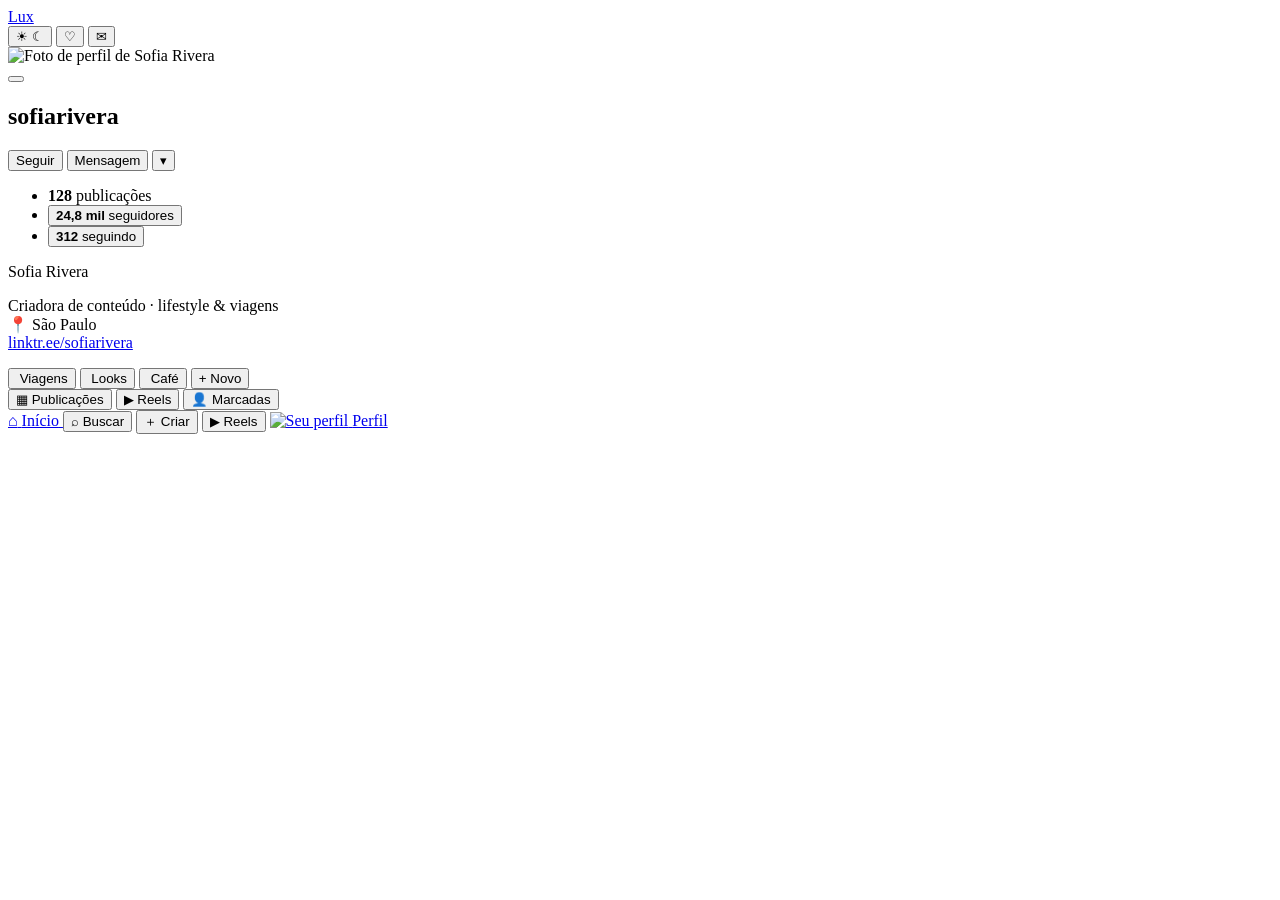
==== public/index.html @ 42693137 "feat: social web UI — Instagram-like profile with dark/light theme - Circular avatar, stories ring, " ====
<!DOCTYPE html>
<html lang="pt-BR" data-theme="dark">
<head>
  <meta charset="UTF-8" />
  <meta name="viewport" content="width=device-width, initial-scale=1, viewport-fit=cover" />
  <meta name="theme-color" content="#000000" />
  <title>Lux · Rede Social</title>
  <link rel="preconnect" href="https://fonts.googleapis.com" />
  <link rel="preconnect" href="https://fonts.gstatic.com" crossorigin />
  <link href="https://fonts.googleapis.com/css2?family=Inter:wght@400;500;600;700&display=swap" rel="stylesheet" />
  <link rel="stylesheet" href="/css/styles.css" />
</head>
<body>
  <!-- Top nav -->
  <header class="topbar">
    <div class="topbar-inner">
      <a href="/" class="logo" aria-label="Início">Lux</a>
      <div class="topbar-actions">
        <button type="button" class="icon-btn" id="themeToggle" title="Alternar tema" aria-label="Alternar tema claro/escuro">
          <span class="icon-sun" aria-hidden="true">☀</span>
          <span class="icon-moon" aria-hidden="true">☾</span>
        </button>
        <button type="button" class="icon-btn" title="Notificações" aria-label="Notificações">♡</button>
        <button type="button" class="icon-btn" title="Mensagens" aria-label="Mensagens">✉</button>
      </div>
    </div>
  </header>

  <main class="page">
    <!-- Profile header -->
    <section class="profile" aria-label="Perfil">
      <div class="profile-avatar-wrap">
        <div class="profile-avatar">
          <img
            id="avatarImg"
            src="https://images.unsplash.com/photo-1534528741775-53994a69daeb?w=400&h=400&fit=crop&crop=face"
            alt="Foto de perfil de Sofia Rivera"
            width="150"
            height="150"
          />
        </div>
        <button type="button" class="avatar-story-ring" title="Ver stories" aria-label="Stories"></button>
      </div>

      <div class="profile-info">
        <div class="profile-title-row">
          <h1 class="profile-username">sofiarivera</h1>
          <div class="profile-actions">
            <button type="button" class="btn btn-primary" id="btnFollow">Seguir</button>
            <button type="button" class="btn btn-secondary">Mensagem</button>
            <button type="button" class="btn btn-icon" title="Mais opções" aria-label="Mais">▾</button>
          </div>
        </div>

        <ul class="profile-stats" role="list">
          <li><strong>128</strong> publicações</li>
          <li><button type="button" class="stat-link"><strong>24,8 mil</strong> seguidores</button></li>
          <li><button type="button" class="stat-link"><strong>312</strong> seguindo</button></li>
        </ul>

        <div class="profile-bio">
          <p class="profile-name">Sofia Rivera</p>
          <p class="profile-text">
            Criadora de conteúdo · lifestyle &amp; viagens<br />
            📍 São Paulo<br />
            <a href="#" class="bio-link">linktr.ee/sofiarivera</a>
          </p>
        </div>
      </div>
    </section>

    <!-- Highlights -->
    <section class="highlights" aria-label="Destaques">
      <button type="button" class="highlight">
        <span class="highlight-circle"><img src="https://images.unsplash.com/photo-1506905925346-21bda4d32df4?w=120&h=120&fit=crop" alt="" /></span>
        <span class="highlight-label">Viagens</span>
      </button>
      <button type="button" class="highlight">
        <span class="highlight-circle"><img src="https://images.unsplash.com/photo-1515886657613-9f3515b0c78f?w=120&h=120&fit=crop" alt="" /></span>
        <span class="highlight-label">Looks</span>
      </button>
      <button type="button" class="highlight">
        <span class="highlight-circle"><img src="https://images.unsplash.com/photo-1495474472287-4d71bcdd2085?w=120&h=120&fit=crop" alt="" /></span>
        <span class="highlight-label">Café</span>
      </button>
      <button type="button" class="highlight highlight-new">
        <span class="highlight-circle highlight-plus">+</span>
        <span class="highlight-label">Novo</span>
      </button>
    </section>

    <!-- Tabs -->
    <nav class="tabs" role="tablist" aria-label="Conteúdo do perfil">
      <button type="button" class="tab is-active" role="tab" aria-selected="true" data-tab="posts">▦ Publicações</button>
      <button type="button" class="tab" role="tab" aria-selected="false" data-tab="reels">▶ Reels</button>
      <button type="button" class="tab" role="tab" aria-selected="false" data-tab="tagged">👤 Marcadas</button>
    </nav>

    <!-- Posts grid -->
    <section class="grid" id="postsGrid" aria-label="Publicações">
      <!-- filled by JS -->
    </section>
  </main>

  <!-- Bottom nav (mobile) -->
  <nav class="bottom-nav" aria-label="Navegação principal">
    <a href="/" class="nav-item is-active" aria-current="page">
      <span class="nav-icon">⌂</span>
      <span class="nav-label">Início</span>
    </a>
    <button type="button" class="nav-item">
      <span class="nav-icon">⌕</span>
      <span class="nav-label">Buscar</span>
    </button>
    <button type="button" class="nav-item nav-create">
      <span class="nav-icon">＋</span>
      <span class="nav-label">Criar</span>
    </button>
    <button type="button" class="nav-item">
      <span class="nav-icon">▶</span>
      <span class="nav-label">Reels</span>
    </button>
    <a href="/" class="nav-item">
      <span class="nav-avatar">
        <img src="https://images.unsplash.com/photo-1534528741775-53994a69daeb?w=80&h=80&fit=crop&crop=face" alt="Seu perfil" />
      </span>
      <span class="nav-label">Perfil</span>
    </a>
  </nav>

  <script src="/js/app.js"></script>
</body>
</html>
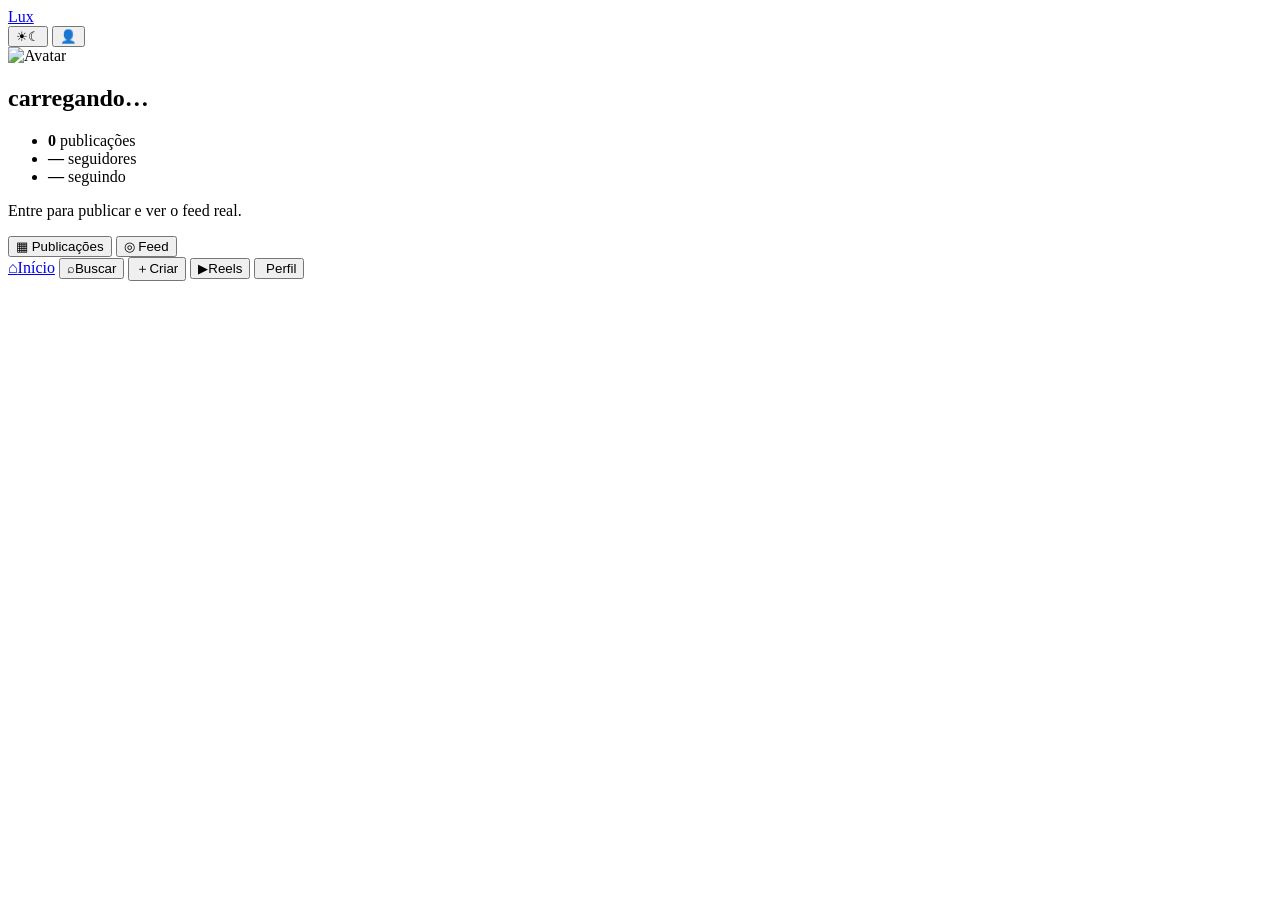
==== commit 9fe4c332: "feat: connect social web app to Supabase — auth, upload, feed - vd_profiles + user_id on vd_media + " ====
--- a/public/index.html
+++ b/public/index.html
@@ -9,123 +9,119 @@
   <link rel="preconnect" href="https://fonts.gstatic.com" crossorigin />
   <link href="https://fonts.googleapis.com/css2?family=Inter:wght@400;500;600;700&display=swap" rel="stylesheet" />
   <link rel="stylesheet" href="/css/styles.css" />
+  <script src="https://cdn.jsdelivr.net/npm/@supabase/supabase-js@2"></script>
+  <script src="/js/supabase-config.js"></script>
 </head>
 <body>
-  <!-- Top nav -->
+  <!-- Auth modal -->
+  <div class="modal" id="authModal" hidden>
+    <div class="modal-card">
+      <h2 id="authTitle">Entrar</h2>
+      <p class="modal-sub">Rede social Lux · conectada ao Supabase</p>
+      <form id="authForm">
+        <label class="field">
+          <span>E-mail</span>
+          <input type="email" id="authEmail" required autocomplete="email" placeholder="voce@email.com" />
+        </label>
+        <label class="field">
+          <span>Senha</span>
+          <input type="password" id="authPassword" required minlength="6" autocomplete="current-password" placeholder="mín. 6 caracteres" />
+        </label>
+        <label class="field" id="authUsernameField" hidden>
+          <span>Nome de usuário</span>
+          <input type="text" id="authUsername" minlength="3" maxlength="30" pattern="[a-zA-Z0-9._]+" placeholder="seu_user" />
+        </label>
+        <p class="form-error" id="authError" hidden></p>
+        <button type="submit" class="btn btn-primary btn-block" id="authSubmit">Entrar</button>
+      </form>
+      <button type="button" class="link-btn" id="authSwitch">Criar conta</button>
+    </div>
+  </div>
+
+  <!-- Upload modal -->
+  <div class="modal" id="uploadModal" hidden>
+    <div class="modal-card">
+      <h2>Nova publicação</h2>
+      <form id="uploadForm">
+        <label class="upload-drop" id="uploadDrop">
+          <input type="file" id="uploadFile" accept="image/*,video/mp4,video/webm" hidden />
+          <span id="uploadHint">Toque para escolher foto ou vídeo</span>
+          <img id="uploadPreview" alt="" hidden />
+        </label>
+        <label class="field">
+          <span>Legenda</span>
+          <textarea id="uploadCaption" rows="3" maxlength="500" placeholder="Escreva uma legenda..."></textarea>
+        </label>
+        <p class="form-error" id="uploadError" hidden></p>
+        <div class="modal-actions">
+          <button type="button" class="btn btn-secondary" id="uploadCancel">Cancelar</button>
+          <button type="submit" class="btn btn-primary" id="uploadSubmit">Publicar</button>
+        </div>
+      </form>
+    </div>
+  </div>
+
   <header class="topbar">
     <div class="topbar-inner">
-      <a href="/" class="logo" aria-label="Início">Lux</a>
+      <a href="/" class="logo">Lux</a>
       <div class="topbar-actions">
-        <button type="button" class="icon-btn" id="themeToggle" title="Alternar tema" aria-label="Alternar tema claro/escuro">
-          <span class="icon-sun" aria-hidden="true">☀</span>
-          <span class="icon-moon" aria-hidden="true">☾</span>
+        <button type="button" class="icon-btn" id="themeToggle" title="Tema" aria-label="Alternar tema">
+          <span class="icon-sun">☀</span><span class="icon-moon">☾</span>
         </button>
-        <button type="button" class="icon-btn" title="Notificações" aria-label="Notificações">♡</button>
-        <button type="button" class="icon-btn" title="Mensagens" aria-label="Mensagens">✉</button>
+        <button type="button" class="icon-btn" id="btnOpenUpload" title="Criar" aria-label="Criar" hidden>＋</button>
+        <button type="button" class="icon-btn" id="btnAuth" title="Conta">👤</button>
       </div>
     </div>
   </header>
 
   <main class="page">
-    <!-- Profile header -->
-    <section class="profile" aria-label="Perfil">
+    <section class="profile" id="profileSection" aria-label="Perfil">
       <div class="profile-avatar-wrap">
         <div class="profile-avatar">
-          <img
-            id="avatarImg"
-            src="https://images.unsplash.com/photo-1534528741775-53994a69daeb?w=400&h=400&fit=crop&crop=face"
-            alt="Foto de perfil de Sofia Rivera"
-            width="150"
-            height="150"
-          />
+          <img id="avatarImg" src="https://images.unsplash.com/photo-1534528741775-53994a69daeb?w=400&h=400&fit=crop&crop=face" alt="Avatar" width="150" height="150" />
         </div>
-        <button type="button" class="avatar-story-ring" title="Ver stories" aria-label="Stories"></button>
+        <span class="avatar-story-ring" aria-hidden="true"></span>
       </div>
-
       <div class="profile-info">
         <div class="profile-title-row">
-          <h1 class="profile-username">sofiarivera</h1>
-          <div class="profile-actions">
-            <button type="button" class="btn btn-primary" id="btnFollow">Seguir</button>
-            <button type="button" class="btn btn-secondary">Mensagem</button>
-            <button type="button" class="btn btn-icon" title="Mais opções" aria-label="Mais">▾</button>
+          <h1 class="profile-username" id="profileUsername">carregando…</h1>
+          <div class="profile-actions" id="profileActions">
+            <button type="button" class="btn btn-primary" id="btnFollow" hidden>Seguir</button>
+            <button type="button" class="btn btn-secondary" id="btnLogout" hidden>Sair</button>
           </div>
         </div>
-
         <ul class="profile-stats" role="list">
-          <li><strong>128</strong> publicações</li>
-          <li><button type="button" class="stat-link"><strong>24,8 mil</strong> seguidores</button></li>
-          <li><button type="button" class="stat-link"><strong>312</strong> seguindo</button></li>
+          <li><strong id="statPosts">0</strong> publicações</li>
+          <li><strong>—</strong> seguidores</li>
+          <li><strong>—</strong> seguindo</li>
         </ul>
-
         <div class="profile-bio">
-          <p class="profile-name">Sofia Rivera</p>
-          <p class="profile-text">
-            Criadora de conteúdo · lifestyle &amp; viagens<br />
-            📍 São Paulo<br />
-            <a href="#" class="bio-link">linktr.ee/sofiarivera</a>
-          </p>
+          <p class="profile-name" id="profileDisplayName"></p>
+          <p class="profile-text" id="profileBio">Entre para publicar e ver o feed real.</p>
         </div>
       </div>
     </section>
 
-    <!-- Highlights -->
-    <section class="highlights" aria-label="Destaques">
-      <button type="button" class="highlight">
-        <span class="highlight-circle"><img src="https://images.unsplash.com/photo-1506905925346-21bda4d32df4?w=120&h=120&fit=crop" alt="" /></span>
-        <span class="highlight-label">Viagens</span>
-      </button>
-      <button type="button" class="highlight">
-        <span class="highlight-circle"><img src="https://images.unsplash.com/photo-1515886657613-9f3515b0c78f?w=120&h=120&fit=crop" alt="" /></span>
-        <span class="highlight-label">Looks</span>
-      </button>
-      <button type="button" class="highlight">
-        <span class="highlight-circle"><img src="https://images.unsplash.com/photo-1495474472287-4d71bcdd2085?w=120&h=120&fit=crop" alt="" /></span>
-        <span class="highlight-label">Café</span>
-      </button>
-      <button type="button" class="highlight highlight-new">
-        <span class="highlight-circle highlight-plus">+</span>
-        <span class="highlight-label">Novo</span>
-      </button>
-    </section>
+    <section class="highlights" id="highlights" hidden></section>
 
-    <!-- Tabs -->
-    <nav class="tabs" role="tablist" aria-label="Conteúdo do perfil">
-      <button type="button" class="tab is-active" role="tab" aria-selected="true" data-tab="posts">▦ Publicações</button>
-      <button type="button" class="tab" role="tab" aria-selected="false" data-tab="reels">▶ Reels</button>
-      <button type="button" class="tab" role="tab" aria-selected="false" data-tab="tagged">👤 Marcadas</button>
+    <nav class="tabs" role="tablist">
+      <button type="button" class="tab is-active" data-tab="posts">▦ Publicações</button>
+      <button type="button" class="tab" data-tab="feed">◎ Feed</button>
     </nav>
 
-    <!-- Posts grid -->
-    <section class="grid" id="postsGrid" aria-label="Publicações">
-      <!-- filled by JS -->
-    </section>
+    <section class="grid" id="postsGrid" aria-label="Publicações"></section>
+    <p class="empty-state" id="emptyState" hidden>Nenhuma publicação ainda. Seja o primeiro!</p>
   </main>
 
-  <!-- Bottom nav (mobile) -->
-  <nav class="bottom-nav" aria-label="Navegação principal">
-    <a href="/" class="nav-item is-active" aria-current="page">
-      <span class="nav-icon">⌂</span>
-      <span class="nav-label">Início</span>
-    </a>
-    <button type="button" class="nav-item">
-      <span class="nav-icon">⌕</span>
-      <span class="nav-label">Buscar</span>
+  <nav class="bottom-nav" aria-label="Navegação">
+    <a href="/" class="nav-item is-active"><span class="nav-icon">⌂</span><span class="nav-label">Início</span></a>
+    <button type="button" class="nav-item" id="navSearch"><span class="nav-icon">⌕</span><span class="nav-label">Buscar</span></button>
+    <button type="button" class="nav-item nav-create" id="navCreate"><span class="nav-icon">＋</span><span class="nav-label">Criar</span></button>
+    <button type="button" class="nav-item" id="navReels"><span class="nav-icon">▶</span><span class="nav-label">Reels</span></button>
+    <button type="button" class="nav-item" id="navProfile">
+      <span class="nav-avatar"><img id="navAvatar" src="https://images.unsplash.com/photo-1534528741775-53994a69daeb?w=80&h=80&fit=crop&crop=face" alt="" /></span>
+      <span class="nav-label">Perfil</span>
     </button>
-    <button type="button" class="nav-item nav-create">
-      <span class="nav-icon">＋</span>
-      <span class="nav-label">Criar</span>
-    </button>
-    <button type="button" class="nav-item">
-      <span class="nav-icon">▶</span>
-      <span class="nav-label">Reels</span>
-    </button>
-    <a href="/" class="nav-item">
-      <span class="nav-avatar">
-        <img src="https://images.unsplash.com/photo-1534528741775-53994a69daeb?w=80&h=80&fit=crop&crop=face" alt="Seu perfil" />
-      </span>
-      <span class="nav-label">Perfil</span>
-    </a>
   </nav>
 
   <script src="/js/app.js"></script>
